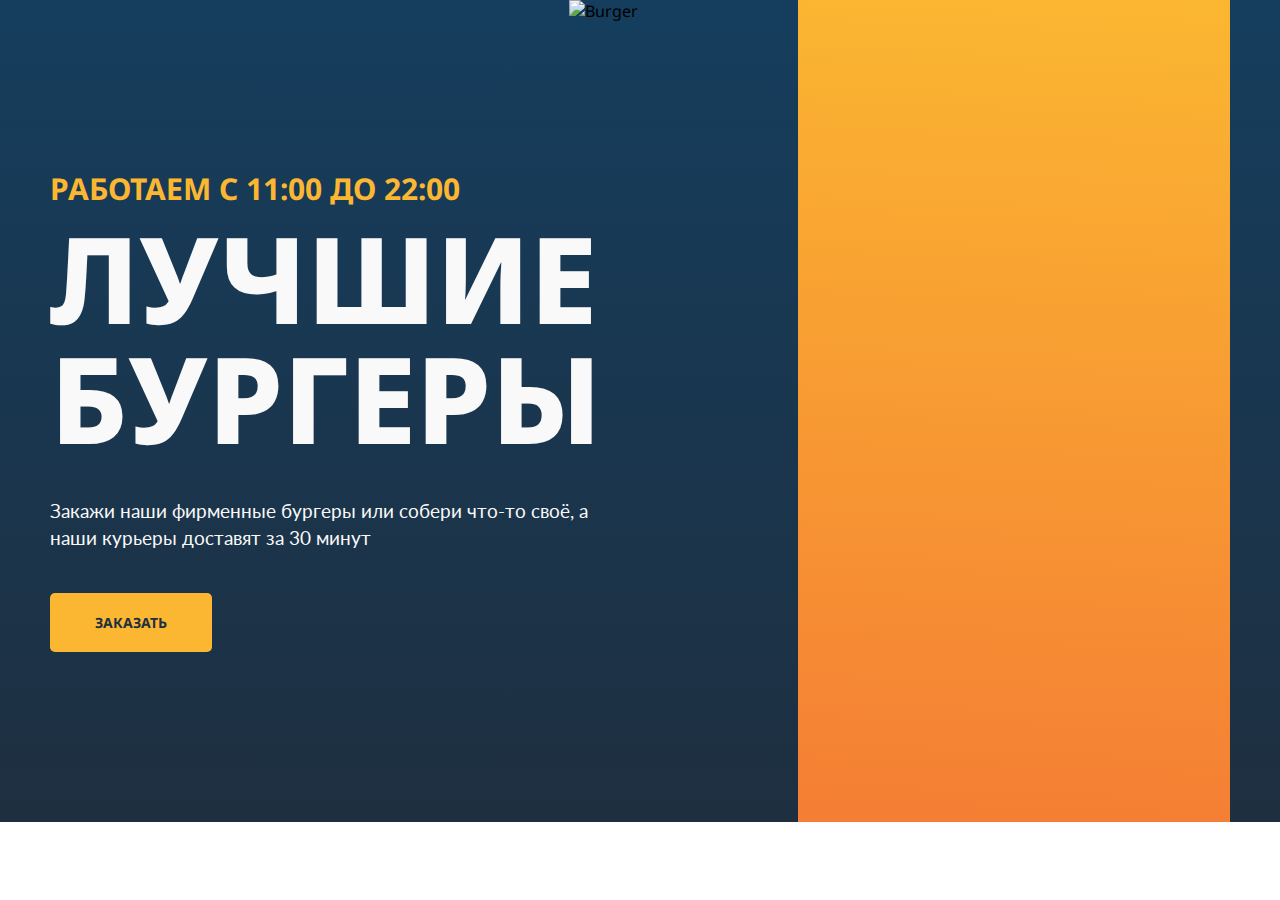
==== index.html @ 122bca6c "Add files via upload" ====
<!DOCTYPE html>
<html lang="en">
<head>
    <meta charset="UTF-8">
    <meta http-equiv="X-UA-Compatible" content="IE=edge">
    <meta name="viewport" content="width=device-width, initial-scale=1.0">
    <title>Document</title>
    <link rel="preconnect" href="https://fonts.googleapis.com"> 
    <link rel="preconnect" href="https://fonts.gstatic.com" crossorigin> 
    <link href="https://fonts.googleapis.com/css2?family=Lato:wght@700&family=Noto+Sans:wght@700&display=swap" rel="stylesheet">
    <link rel="stylesheet" href="style/main.css">
</head>
<body>
    <div class="main">
        <div class="container">
            <div class="text">
                <h1>
                    <span>работаем с 11:00 до 22:00</span>
                    Лучшие бургеры
                </h1>
                <p>Закажи наши фирменные бургеры или собери что-то своё, а наши курьеры доставят за 30 минут</p>
                <a href="#">заказать</a>
            </div>
            <div class="visual">
                <div class="bg"></div>
                <img src="image/burger.png" alt="Burger">
            </div>
        </div>
    </div>
</body>
</html>
---- style/main.css ----
* {
    margin: 0;
    padding: 0;
}
body {
    font-family: 'Noto Sans', sans-serif;
}
.main {
    background: linear-gradient(180deg, #0C4C7B -100%, #1E2F40 100%);
}
.container {
    max-width: 1180px;
    margin: 0 auto;
    display: flex;
    justify-content: space-between;
}
.text {
    color: #FAF9F9;
    flex: 0 0 580px;
    padding-top: 170px;
    padding-bottom: 170px;
}
h1 {
    font-size: 120px;
    font-weight: 800;
    text-transform: uppercase;
    line-height: 120px;
    margin-bottom: 40px;
}
h1 span {
    color: #FBB731;
    font-size: 30px;
    font-weight: 700;
    line-height: 38px;
    display: block;
    margin-bottom: 10px;
}
p {
    font-family: 'Lato', sans-serif;
    font-size: 19px;
    line-height: 1.4;
    margin-bottom: 42px;
}
a {
    color: #1E2F40;
    background-color: #FBB731;
    border-radius: 5px;
    text-decoration: none;
    padding: 20px 45px;
    display: inline-block;
    text-transform: uppercase;
    font-size: 14px;
    font-weight: 700;
}
.visual {
    flex-grow: 1;
    display: flex;
    justify-content: flex-end;
    position: relative;
}
.bg {
    width: 432px;
    height: 100%;
    background: linear-gradient(2.42deg, #F37335 -19.6%, #FBB731 100.79%, #FDC830 100.79%);
}
img {
    width: 829px;
    position: absolute;
    right: -168px;
}
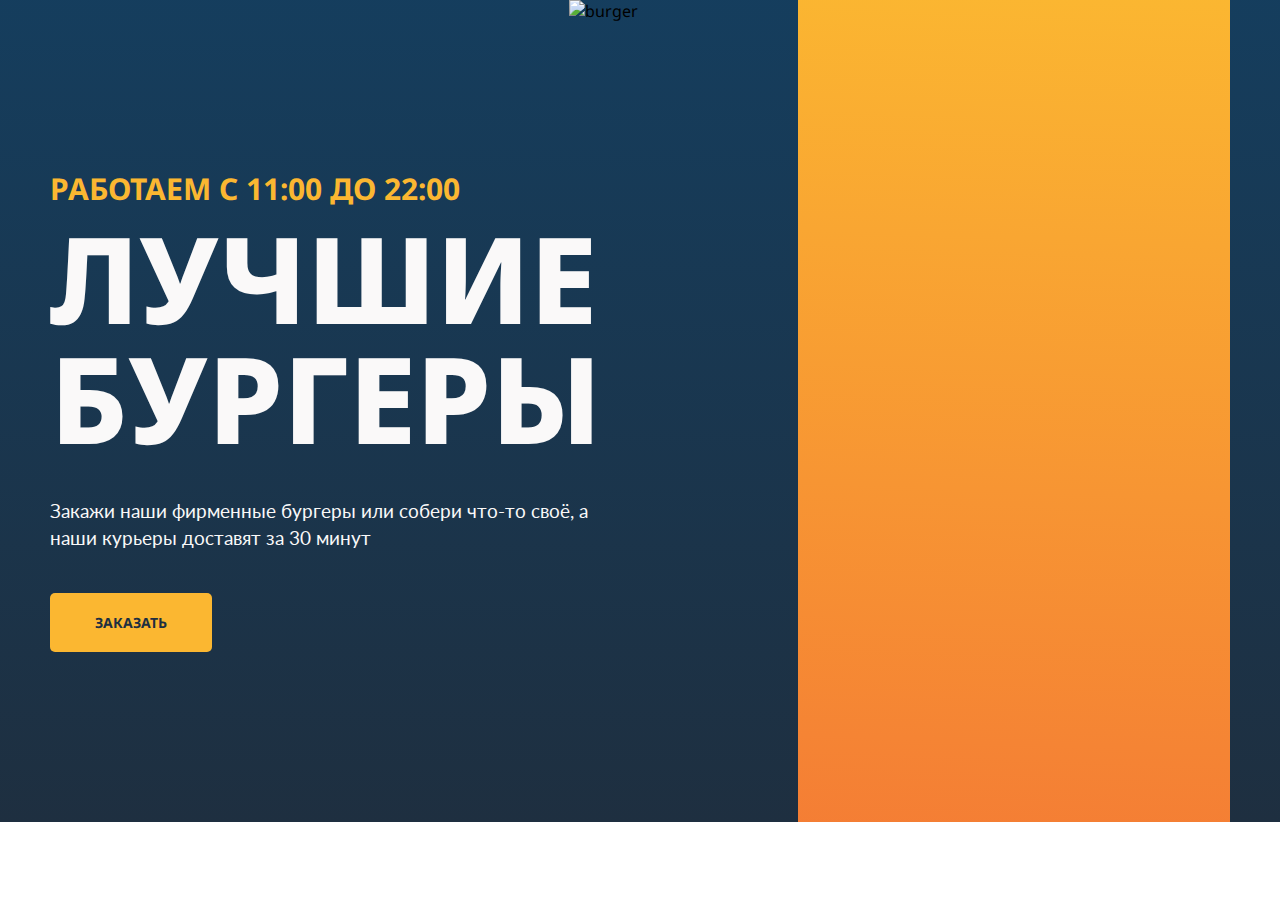
==== commit c1f23abb: "Update index.html" ====
--- a/index.html
+++ b/index.html
@@ -23,9 +23,9 @@
             </div>
             <div class="visual">
                 <div class="bg"></div>
-                <img src="image/burger.png" alt="Burger">
+                <img src="image/burger.png" alt="burger">
             </div>
         </div>
     </div>
 </body>
-</html>+</html>
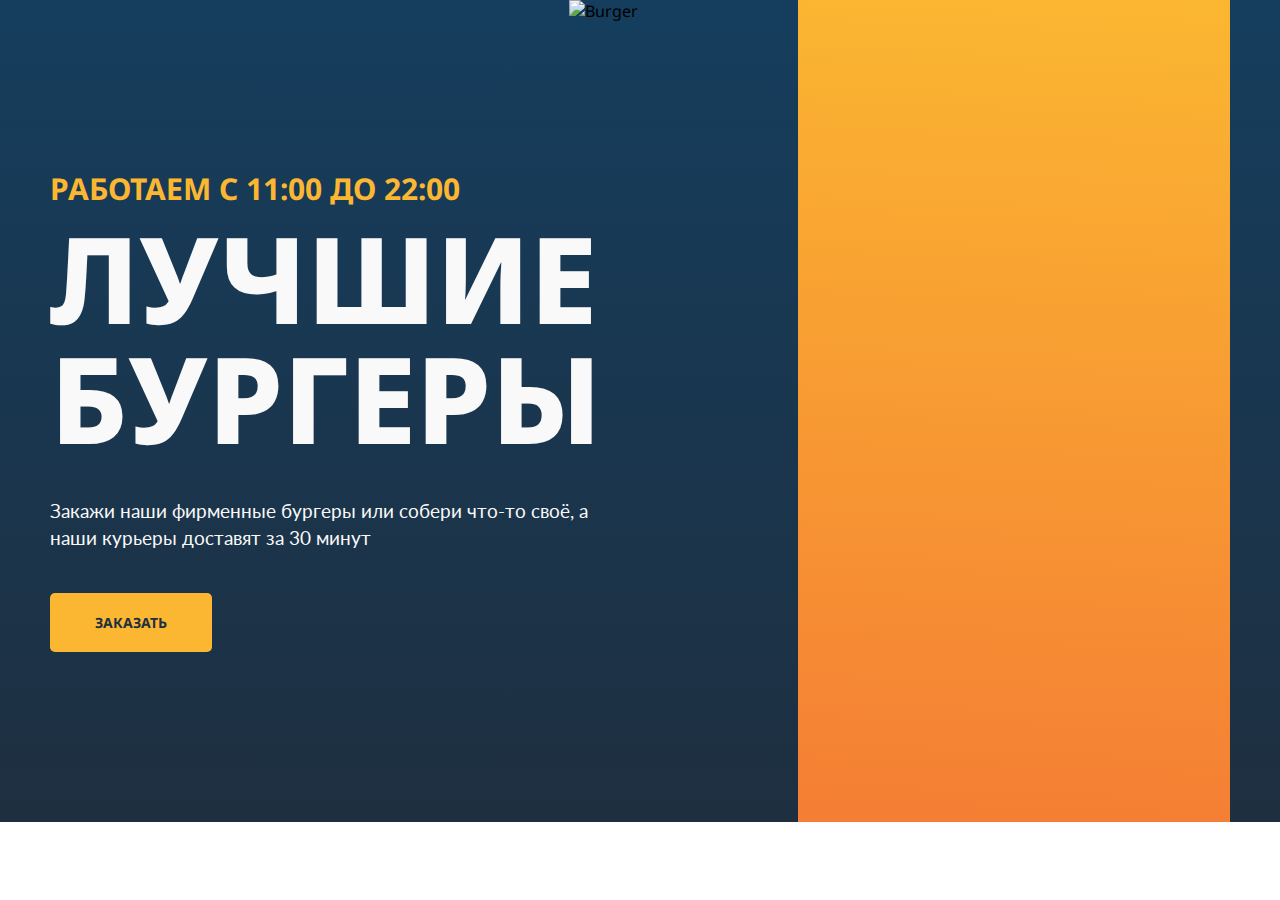
==== commit 604ab4aa: "Update index.html" ====
--- a/index.html
+++ b/index.html
@@ -23,7 +23,7 @@
             </div>
             <div class="visual">
                 <div class="bg"></div>
-                <img src="image/burger.png" alt="burger">
+                <img src="image/burger.png" alt="Burger">
             </div>
         </div>
     </div>
